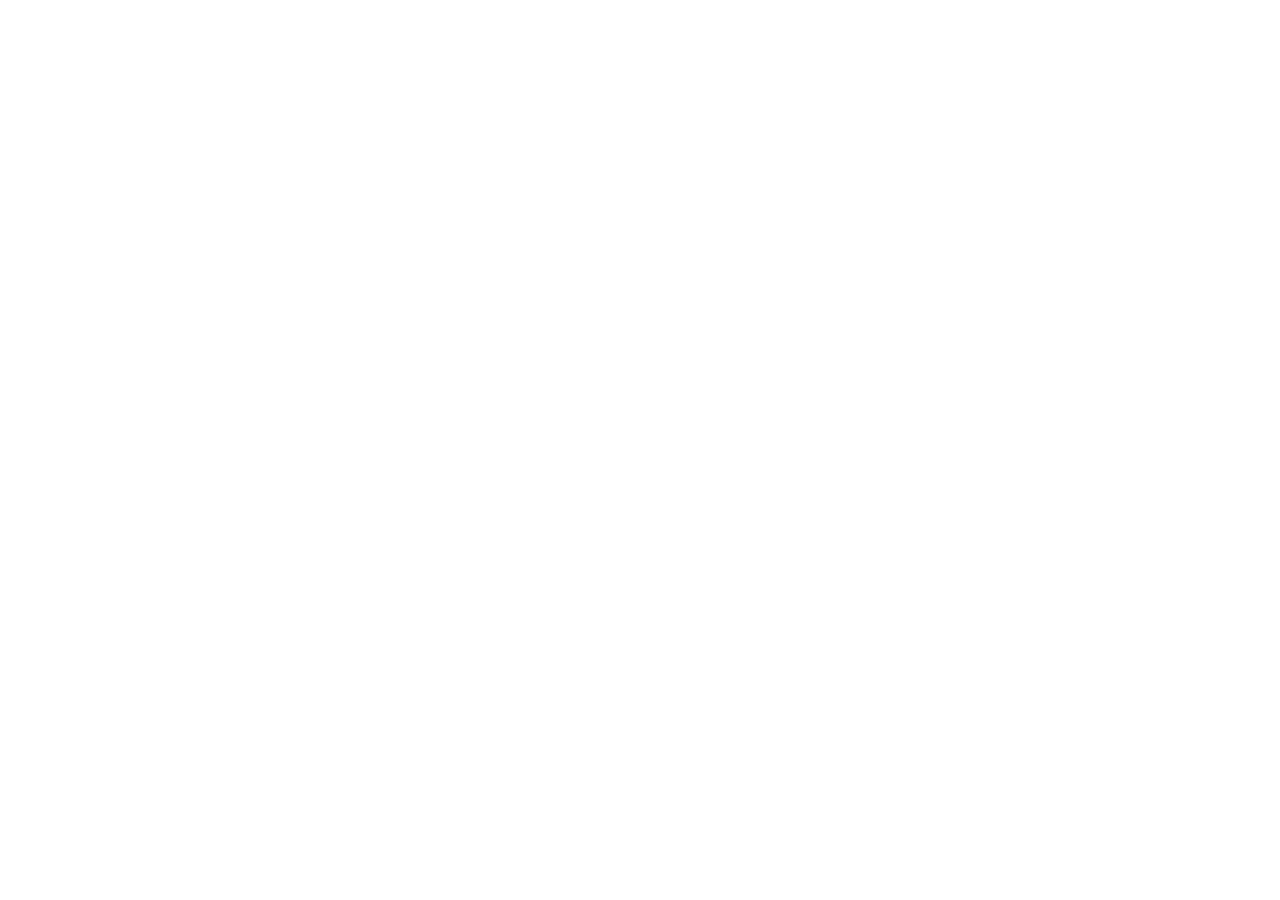
==== Kanban Board/index.html @ 92e799fc "Kanban Board" ====
<!DOCTYPE html>
<html lang="en">
<head>
  <meta charset="UTF-8">
  <meta name="viewport" content="width=device-width, initial-scale=1.0">
  <title>Kanban</title>
  <link rel="stylesheet" href="style.css">
</head>
<body>
  

  <script src="script.js"></script>
</body>
</html>
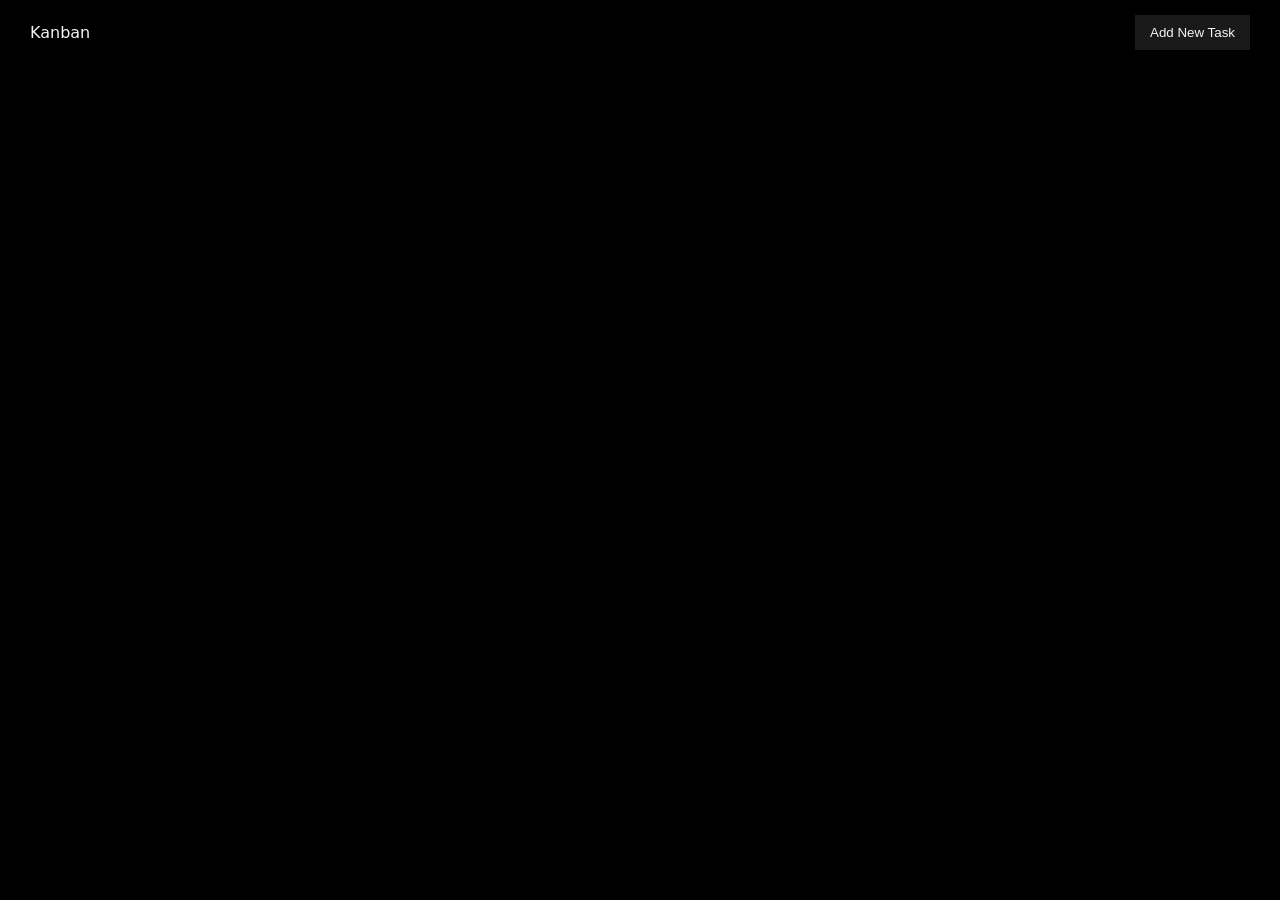
==== commit 851d90e3: "Making the UI" ====
--- a/Kanban Board/index.html
+++ b/Kanban Board/index.html
@@ -7,6 +7,15 @@
   <link rel="stylesheet" href="style.css">
 </head>
 <body>
+  <main>
+    <nav>
+      <div class="left">Kanban</div>
+      <div class="right"><button>Add New Task</button></div>
+    </nav>
+    <section class="board">
+      
+    </section>
+  </main>
   
 
   <script src="script.js"></script>
--- a/Kanban Board/style.css
+++ b/Kanban Board/style.css
@@ -0,0 +1,44 @@
+*{
+  margin: 0;
+  padding: 0;
+  box-sizing: border-box;
+}
+html,body{
+  height: 100%;
+  width: 100%;
+}
+html{
+  font-family: system-ui, -apple-system, BlinkMacSystemFont, 'Segoe UI', Roboto, Oxygen, Ubuntu, Cantarell, 'Open Sans', 'Helvetica Neue', sans-serif;
+}
+:root{
+  --background-color:#000000;
+  --bg-button:#1a1a1a;
+  --primary-text-color:#f4f4f4;
+
+  --nav-padding:15px 30px;
+  --section-padding:15px 30px;
+  --padding-s:5px;
+  --padding-m:10px;
+  --padding-l:15px;
+  --padding-xl:20px;
+  --padding-xxl:30px;
+}
+body{
+  background-color: var(--background-color);
+  color: var(--primary-text-color);
+}
+nav{
+  display: flex;
+  align-items: center;
+  justify-content: space-between;
+  padding: var(--nav-padding);
+}
+nav button{
+  background-color:var(--bg-button);
+  color: var(--primary-text-color);
+  border: none;
+  outline:none;
+  padding: var(--padding-m) var(--padding-l);
+  cursor: pointer;
+
+}
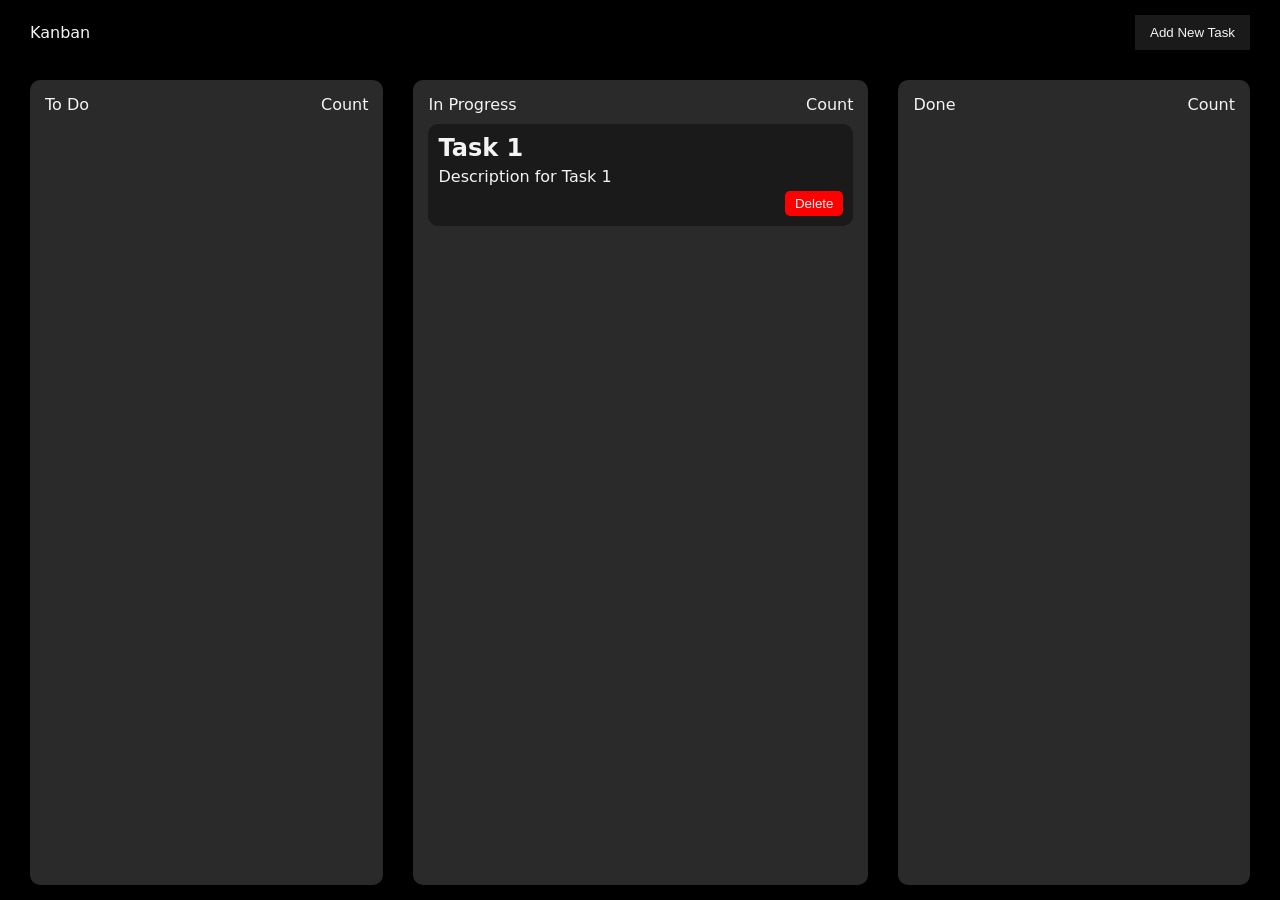
==== commit fa4aee31: "UI completed" ====
--- a/Kanban Board/index.html
+++ b/Kanban Board/index.html
@@ -13,7 +13,28 @@
       <div class="right"><button>Add New Task</button></div>
     </nav>
     <section class="board">
+      <div class="task-column">
+        <div class="heading">
+          <div class="left">To Do</div>
+          <div class="right">Count</div>
+        </div>
+      </div>
+      <div class="task-column"> 
+        <div class="heading">
+         <div class="left">In Progress</div>
+          <div class="right">Count</div>
+        </div>
+        <div class="task">
+          <h2>Task 1</h2>
+          <p>Description for Task 1</p>
+          <button>Delete</button>
+        </div>
       
+      </div>
+      <div class="task-column"> <div class="heading">
+          <div class="left">Done</div>
+          <div class="right">Count</div>
+        </div></div>
     </section>
   </main>
   
--- a/Kanban Board/style.css
+++ b/Kanban Board/style.css
@@ -12,8 +12,10 @@
 }
 :root{
   --background-color:#000000;
+  --bg-task-color:#2a2a2a;
   --bg-button:#1a1a1a;
   --primary-text-color:#f4f4f4;
+  --delete-color:red;
 
   --nav-padding:15px 30px;
   --section-padding:15px 30px;
@@ -22,10 +24,23 @@
   --padding-l:15px;
   --padding-xl:20px;
   --padding-xxl:30px;
+
+  --border-radius-s:5px;
+  --border-radius-m:10px;
+  --border-radius-l:15px;
+  --border-radius-xl:20px;
+  --border-radius-xxl:30px;
+
+
 }
 body{
   background-color: var(--background-color);
   color: var(--primary-text-color);
+}
+main{
+  height: 100%;
+  display: flex;
+  flex-direction: column;
 }
 nav{
   display: flex;
@@ -40,5 +55,51 @@
   outline:none;
   padding: var(--padding-m) var(--padding-l);
   cursor: pointer;
+}
+section{
+
+padding: var(--section-padding);
+display: flex;
+flex-grow: 1; /*it will cover the remaing main part of main */
+justify-content: space-between;
+gap:var(--padding-xxl)
+}
+
+section .task-column{
+  background-color: var(--bg-task-color);
+  flex-grow: 1;
+  padding: var(--padding-l);
+  display: flex;
+  flex-direction: column;
+  gap:var(--padding-m);
+  border-radius: var(--border-radius-m);
+
+}
+section .task-column .heading{
+  width: 100%;
+  display: flex;
+  align-items: center;
+  justify-content: space-between;
+  
+}
+section .task-column .task{
+  background-color: var(--bg-button);
+  padding: var(--padding-m);
+   gap:var(--padding-s);
+     border-radius: var(--border-radius-m);
+   display: flex;
+   flex-direction: column;
+
+}
+section .task-column .task button{
+  align-self: flex-end;
+  cursor: pointer;
+  padding: var(--padding-s) var(--padding-m);
+  border-radius: var(--border-radius-s);
+  border: none;
+  outline: none;
+  background-color: var(--delete-color);
+  color: var(--primary-text-color);
+
 
 }
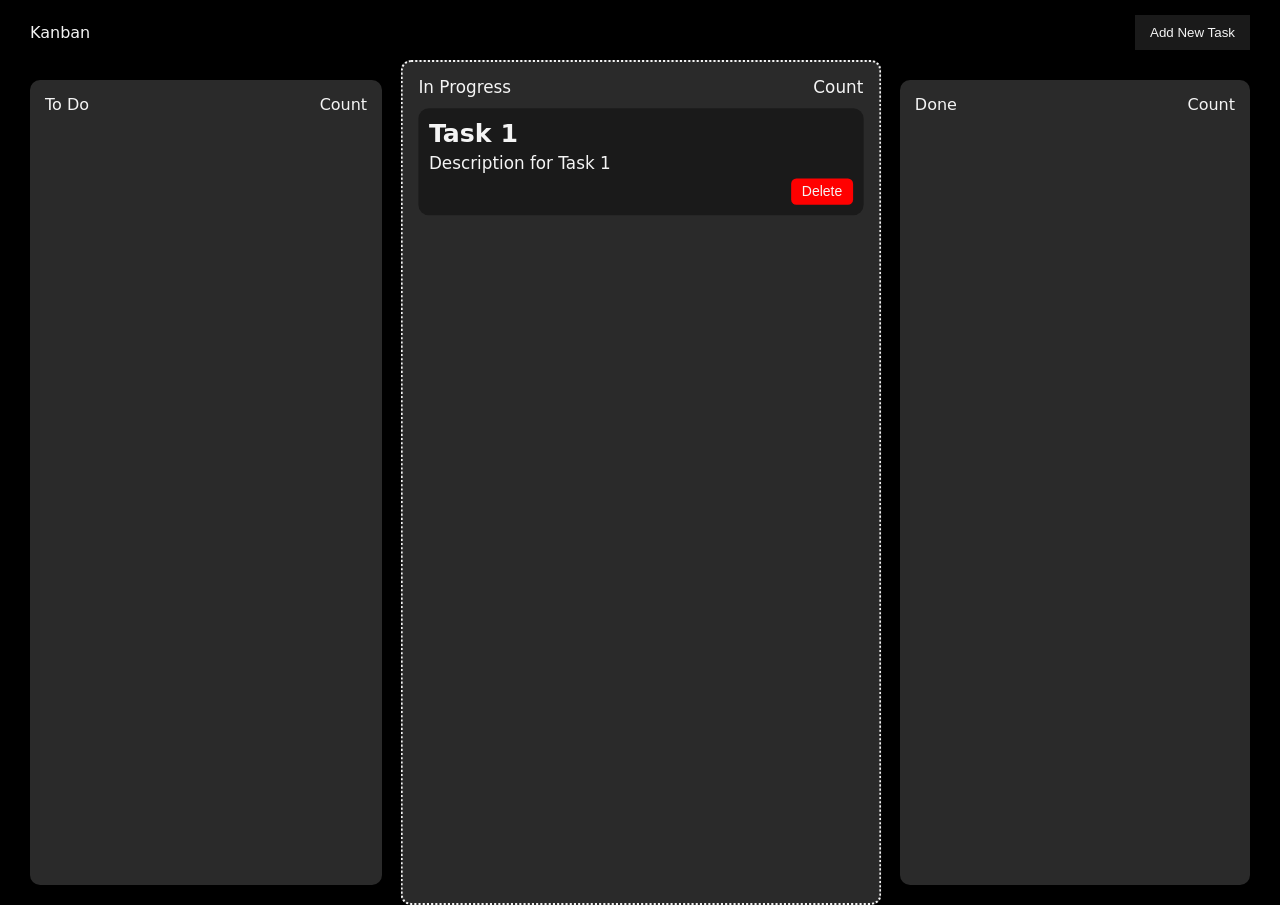
==== commit 394ad82b: "Update the UI" ====
--- a/Kanban Board/index.html
+++ b/Kanban Board/index.html
@@ -19,12 +19,12 @@
           <div class="right">Count</div>
         </div>
       </div>
-      <div class="task-column"> 
+      <div class="task-column hover-over"> 
         <div class="heading">
          <div class="left">In Progress</div>
           <div class="right">Count</div>
         </div>
-        <div class="task">
+        <div draggable="true"   class="task">
           <h2>Task 1</h2>
           <p>Description for Task 1</p>
           <button>Delete</button>
--- a/Kanban Board/style.css
+++ b/Kanban Board/style.css
@@ -73,6 +73,12 @@
   flex-direction: column;
   gap:var(--padding-m);
   border-radius: var(--border-radius-m);
+  transition:all 0.7s cubic-bezier(0.19, 1, 0.22, 1) ;
+}
+section .task-column.hover-over{
+  border:2px dotted var(--primary-text-color );
+  scale: 1.05;
+  
 
 }
 section .task-column .heading{
@@ -89,6 +95,7 @@
      border-radius: var(--border-radius-m);
    display: flex;
    flex-direction: column;
+   cursor: grab;
 
 }
 section .task-column .task button{
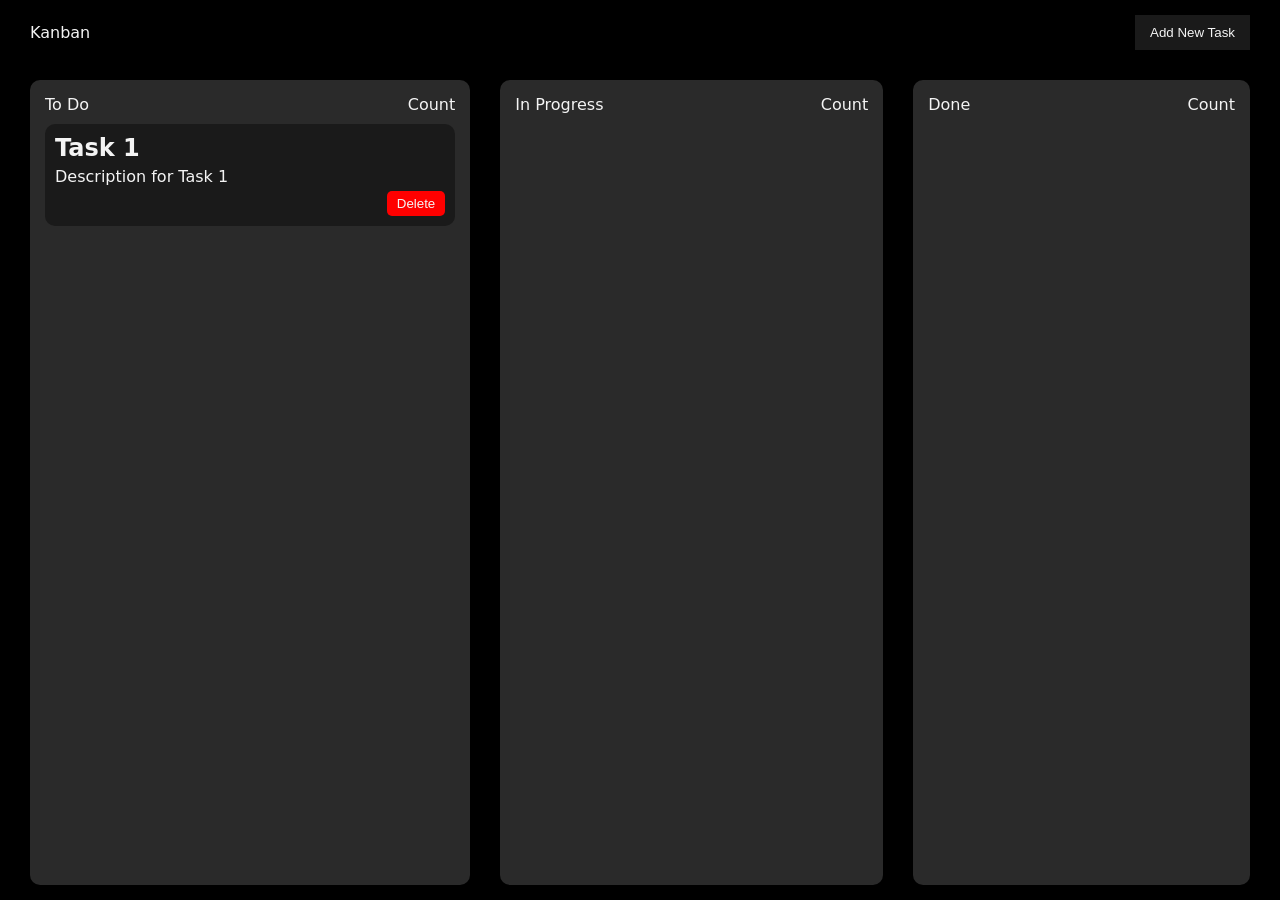
==== commit d04328b6: "Drag and Drop Completed" ====
--- a/Kanban Board/index.html
+++ b/Kanban Board/index.html
@@ -13,28 +13,30 @@
       <div class="right"><button>Add New Task</button></div>
     </nav>
     <section class="board">
-      <div class="task-column">
+      <div id="to-do"  class="task-column">
         <div class="heading">
           <div class="left">To Do</div>
           <div class="right">Count</div>
         </div>
+         <div draggable="true" class="task">
+          <h2>Task 1</h2>
+          <p>Description for Task 1</p>
+          <button>Delete</button>
+        </div>
       </div>
-      <div class="task-column hover-over"> 
+      <div id="progress"class="task-column"> 
         <div class="heading">
          <div class="left">In Progress</div>
           <div class="right">Count</div>
         </div>
-        <div draggable="true"   class="task">
-          <h2>Task 1</h2>
-          <p>Description for Task 1</p>
-          <button>Delete</button>
-        </div>
+
       
       </div>
-      <div class="task-column"> <div class="heading">
+      <div id="done"class="task-column"> <div class="heading">
           <div class="left">Done</div>
           <div class="right">Count</div>
-        </div></div>
+        </div>
+      </div>
     </section>
   </main>
   
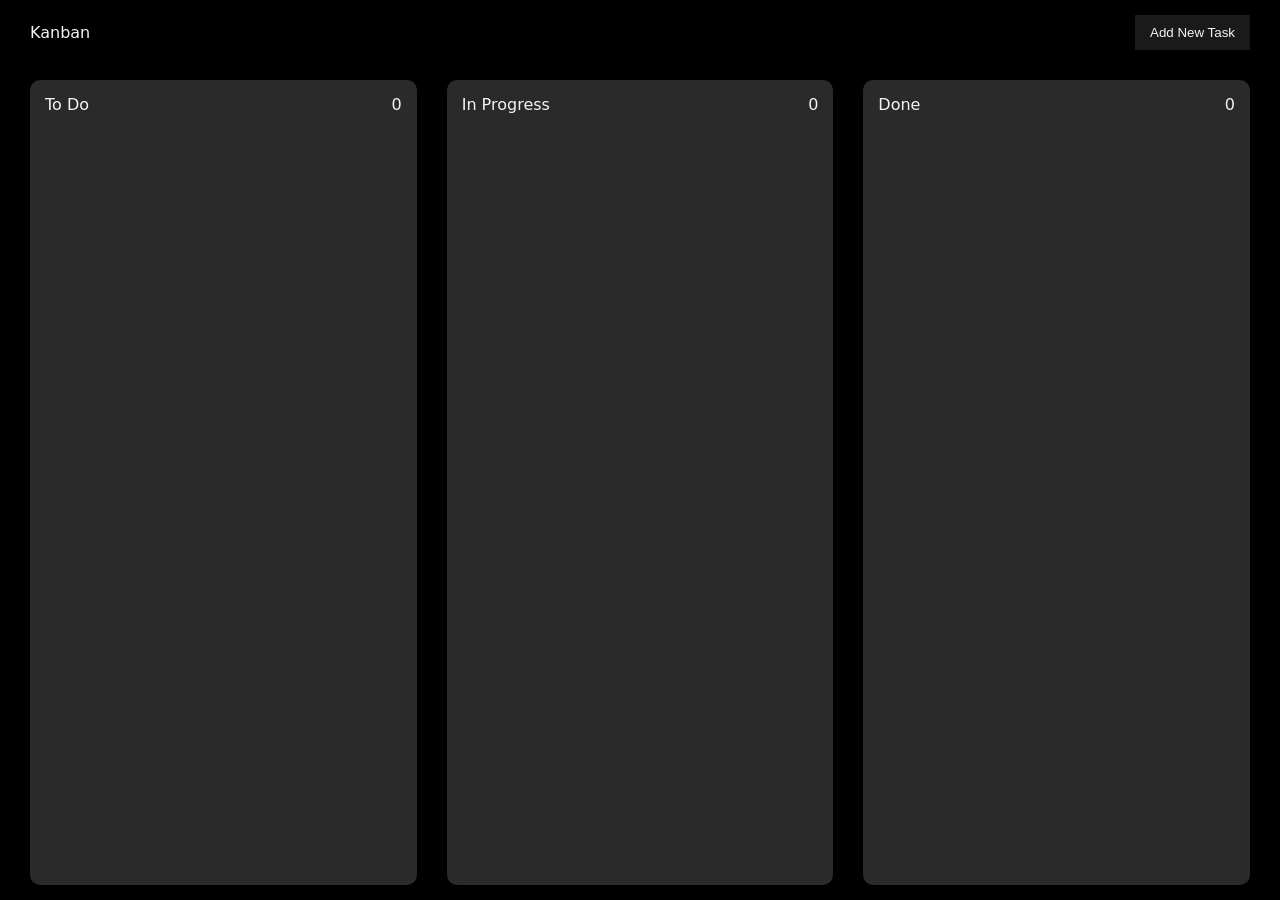
==== commit 2cfbbfe8: "Project Completed" ====
--- a/Kanban Board/index.html
+++ b/Kanban Board/index.html
@@ -1,46 +1,52 @@
-<!DOCTYPE html>
+<!doctype html>
 <html lang="en">
-<head>
-  <meta charset="UTF-8">
-  <meta name="viewport" content="width=device-width, initial-scale=1.0">
-  <title>Kanban</title>
-  <link rel="stylesheet" href="style.css">
-</head>
-<body>
-  <main>
-    <nav>
-      <div class="left">Kanban</div>
-      <div class="right"><button>Add New Task</button></div>
-    </nav>
-    <section class="board">
-      <div id="to-do"  class="task-column">
-        <div class="heading">
-          <div class="left">To Do</div>
-          <div class="right">Count</div>
+  <head>
+    <meta charset="UTF-8" />
+    <meta name="viewport" content="width=device-width, initial-scale=1.0" />
+    <title>Kanban</title>
+    <link rel="stylesheet" href="style.css" />
+  </head>
+  <body>
+    <main>
+      <nav>
+        <div class="left">Kanban</div>
+        <div class="right"><button id="toggle-modal">Add New Task</button></div>
+      </nav>
+      <section class="board">
+        <div id="to-do" class="task-column">
+          <div class="heading">
+            <div class="left">To Do</div>
+            <div class="right">Count</div>
+          </div>
         </div>
-         <div draggable="true" class="task">
-          <h2>Task 1</h2>
-          <p>Description for Task 1</p>
-          <button>Delete</button>
+        <div id="progress" class="task-column">
+          <div class="heading">
+            <div class="left">In Progress</div>
+            <div class="right">Count</div>
+          </div>
         </div>
+        <div id="done" class="task-column">
+          <div class="heading">
+            <div class="left">Done</div>
+            <div class="right">Count</div>
+          </div>
+        </div>
+      </section>
+    </main>
+
+    <div class="modal add-new-task">
+      <div class="bg"></div>
+      <div class="center">
+        <input type="text"
+        id="input-title" 
+        placeholder="Task Title" />
+        <textarea 
+        id="description-title" 
+        placeholder="Text Description"></textarea>
+        <button id="new-task" class="add-task-btn">Add Task</button>
       </div>
-      <div id="progress"class="task-column"> 
-        <div class="heading">
-         <div class="left">In Progress</div>
-          <div class="right">Count</div>
-        </div>
+    </div>
 
-      
-      </div>
-      <div id="done"class="task-column"> <div class="heading">
-          <div class="left">Done</div>
-          <div class="right">Count</div>
-        </div>
-      </div>
-    </section>
-  </main>
-  
-
-  <script src="script.js"></script>
-</body>
-</html>+    <script src="script.js"></script>
+  </body>
+</html>
--- a/Kanban Board/style.css
+++ b/Kanban Board/style.css
@@ -68,6 +68,7 @@
 section .task-column{
   background-color: var(--bg-task-color);
   flex-grow: 1;
+  width: 100%;
   padding: var(--padding-l);
   display: flex;
   flex-direction: column;
@@ -107,6 +108,55 @@
   outline: none;
   background-color: var(--delete-color);
   color: var(--primary-text-color);
+}
+.modal{
+  position: fixed;
+  height: 100vh;
+  width: 100vw;
+  top: 0;
+  left: 0;
+  display: none;
+  align-items: center;
+  justify-content: center;
+}
+.modal.active{
+  display: flex;
+}
+.modal .bg{
+  position:absolute ;
+  height: 100%;
+  width: 100%;
+  background-color:rgba(61, 61, 61, 0.404);
+  backdrop-filter: blur(5px);
+}
+.modal .center{
+  background-color: var(--bg-button);
+  padding: var(--padding-xxl);
+  border-radius: var(--border-radius-m);
+  display: flex;
+  flex-direction: column;
+  gap: var(--padding-m);
+  z-index: 10;
+}
 
+.modal .center input .modal .center textarea .modal .center select{
+background-color: var(--bg-task-color);
+border: none;
+outline: none;
+color:var(--primary-text-color);
+padding: var(--padding-m);
+border-radius: var(--border-radius-s);
 
+}
+
+.modal .center button{
+  background-color: var(--background-color);
+border: none;
+outline: none;
+color:var(--primary-text-color);
+padding: var(--padding-m) var(--padding-l);
+border-radius: var(--border-radius-m);
+cursor: pointer;
+width: fit-content;
+align-self: center;
 }
